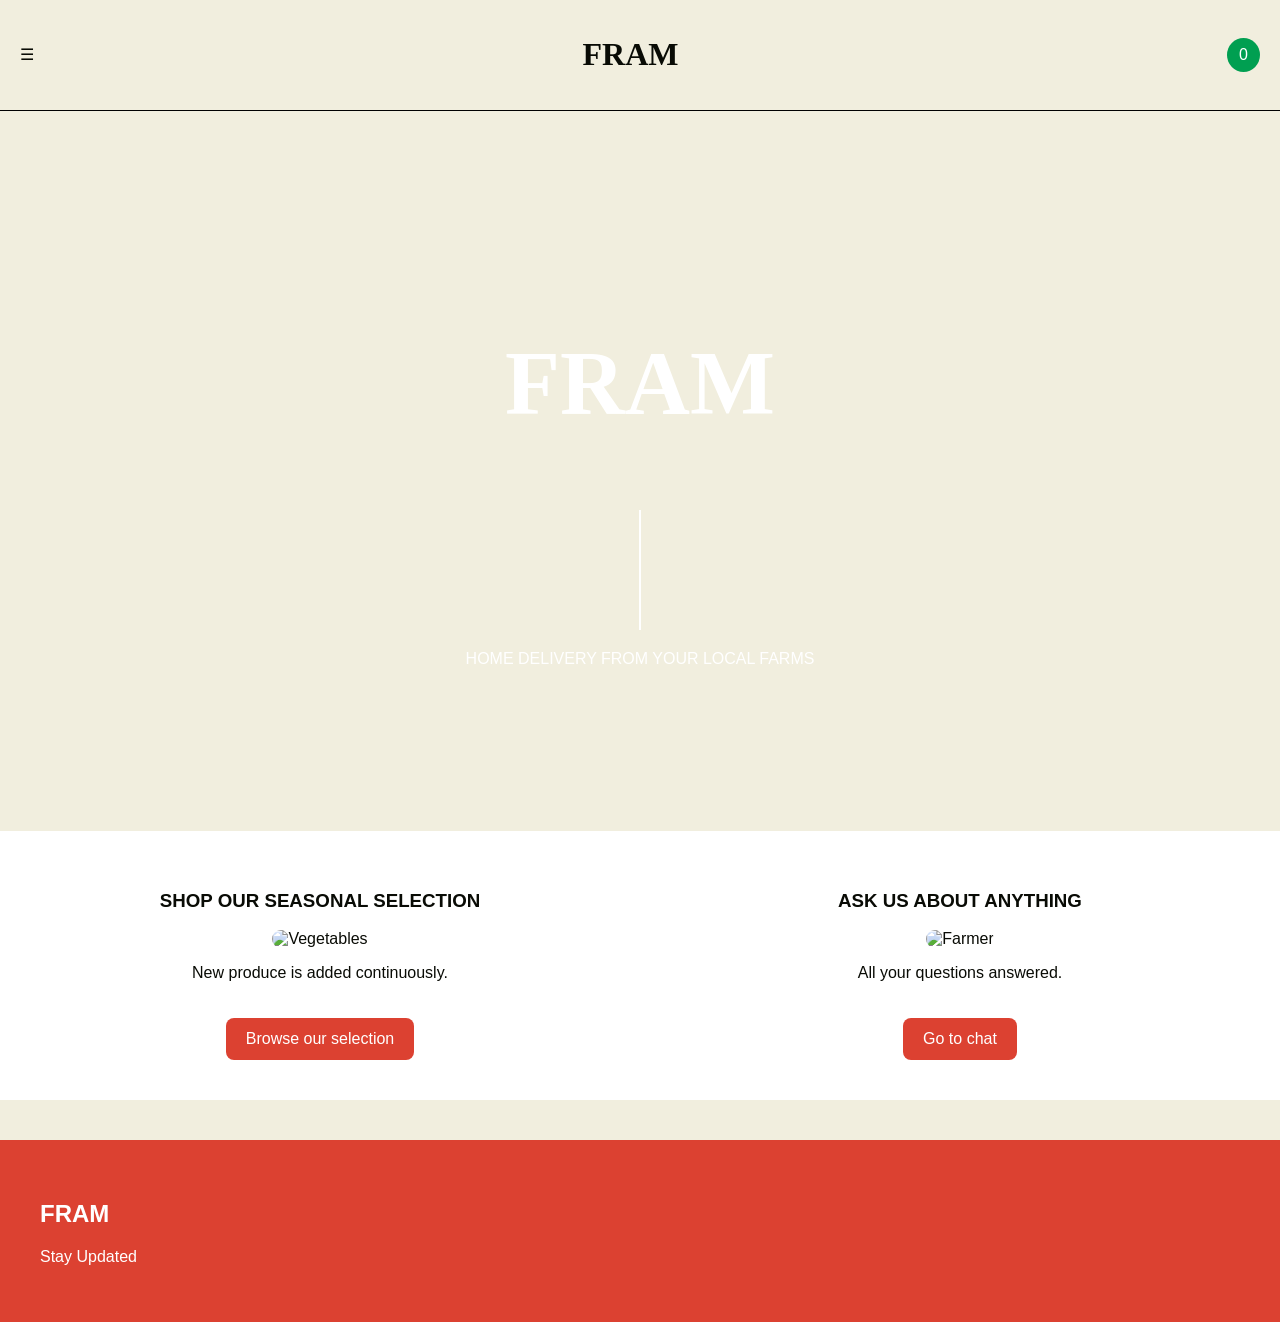
==== index.html @ 624b2814 "Add files via upload" ====
<!DOCTYPE html>
<html lang="en">
<head>
<meta charset="UTF-8">
<meta name="viewport" content="width=device-width, initial-scale=1.0">
<title>FRAM</title>
<link rel="stylesheet" href="css/style.css">
</head>
<body>

<header class="navbar">
<div class="menu">☰</div>
<h1 class="logo">FRAM</h1>
<div class="cart">0</div>
</header>

<section class="hero">
<div class="overlay">
<h2>FRAM</h2>
<div class="line"></div>
<p>HOME DELIVERY FROM YOUR LOCAL FARMS</p>
</div>
</section>

<section class="cards">
<div class="card">
<h3>SHOP OUR SEASONAL SELECTION</h3>
<img src="https://images.unsplash.com/photo-1461354464878-ad92f492a5a0" alt="Vegetables">
<p>New produce is added continuously.</p>
<a href="products.html" class="btn">Browse our selection</a>
</div>

<div class="card">
<h3>ASK US ABOUT ANYTHING</h3>
<img src="https://images.unsplash.com/photo-1506744038136-46273834b3fb" alt="Farmer">
<p>All your questions answered.</p>
<a href="chat.html" class="btn">Go to chat</a>
</div>
</section>

<footer class="footer">
<h2>FRAM</h2>
<p>Stay Updated</p>
</footer>

</body>
</html>
---- css/style.css ----
body{
margin:0;
font-family:Arial,sans-serif;
background:#F1EEDE;
color:#090B05;
}

.navbar{
display:flex;
justify-content:space-between;
align-items:center;
padding:15px 20px;
background:#F1EEDE;
border-bottom:1px solid #000;
}

.logo{
font-family:serif;
font-size:32px;
}

.cart{
background:#009F51;
color:white;
padding:8px 12px;
border-radius:50%;
}

.hero{
height:80vh;
background:url('https://images.unsplash.com/photo-1506744038136-46273834b3fb') center/cover;
display:flex;
align-items:center;
justify-content:center;
}

.overlay{
text-align:center;
color:white;
}

.overlay h2{
font-size:90px;
font-family:serif;
}

.line{
width:2px;
height:120px;
background:white;
margin:20px auto;
}

.cards{
display:grid;
grid-template-columns:1fr 1fr;
}

.card{
padding:40px;
text-align:center;
background:#fff;
}

.card img{
width:100%;
border-radius:20px;
}

.btn{
display:inline-block;
background:#DC4131;
padding:12px 20px;
color:white;
text-decoration:none;
border-radius:8px;
margin-top:20px;
}

.products{
padding:40px;
}

.product-grid{
display:grid;
grid-template-columns:repeat(auto-fit,minmax(250px,1fr));
gap:20px;
}

.product-card img{
width:100%;
border-radius:12px;
}

.chat-wrapper{
max-width:500px;
margin:50px auto;
background:white;
padding:20px;
border-radius:20px;
}

.chat-box{
height:400px;
overflow-y:auto;
}

.bot-message,.user-message{
padding:12px;
border-radius:12px;
margin:10px 0;
max-width:80%;
}

.bot-message{
background:#E8E1C9;
}

.user-message{
background:#E1EAF0;
margin-left:auto;
}

.chat-input{
display:flex;
gap:10px;
margin-top:20px;
}

.chat-input input{
flex:1;
padding:12px;
}

.chat-input button{
background:#DC4131;
border:none;
color:white;
padding:12px 20px;
border-radius:10px;
}

.footer{
background:#DC4131;
color:white;
padding:40px;
margin-top:40px;
}

@media(max-width:768px){
.cards{
grid-template-columns:1fr;
}

.overlay h2{
font-size:60px;
}
}
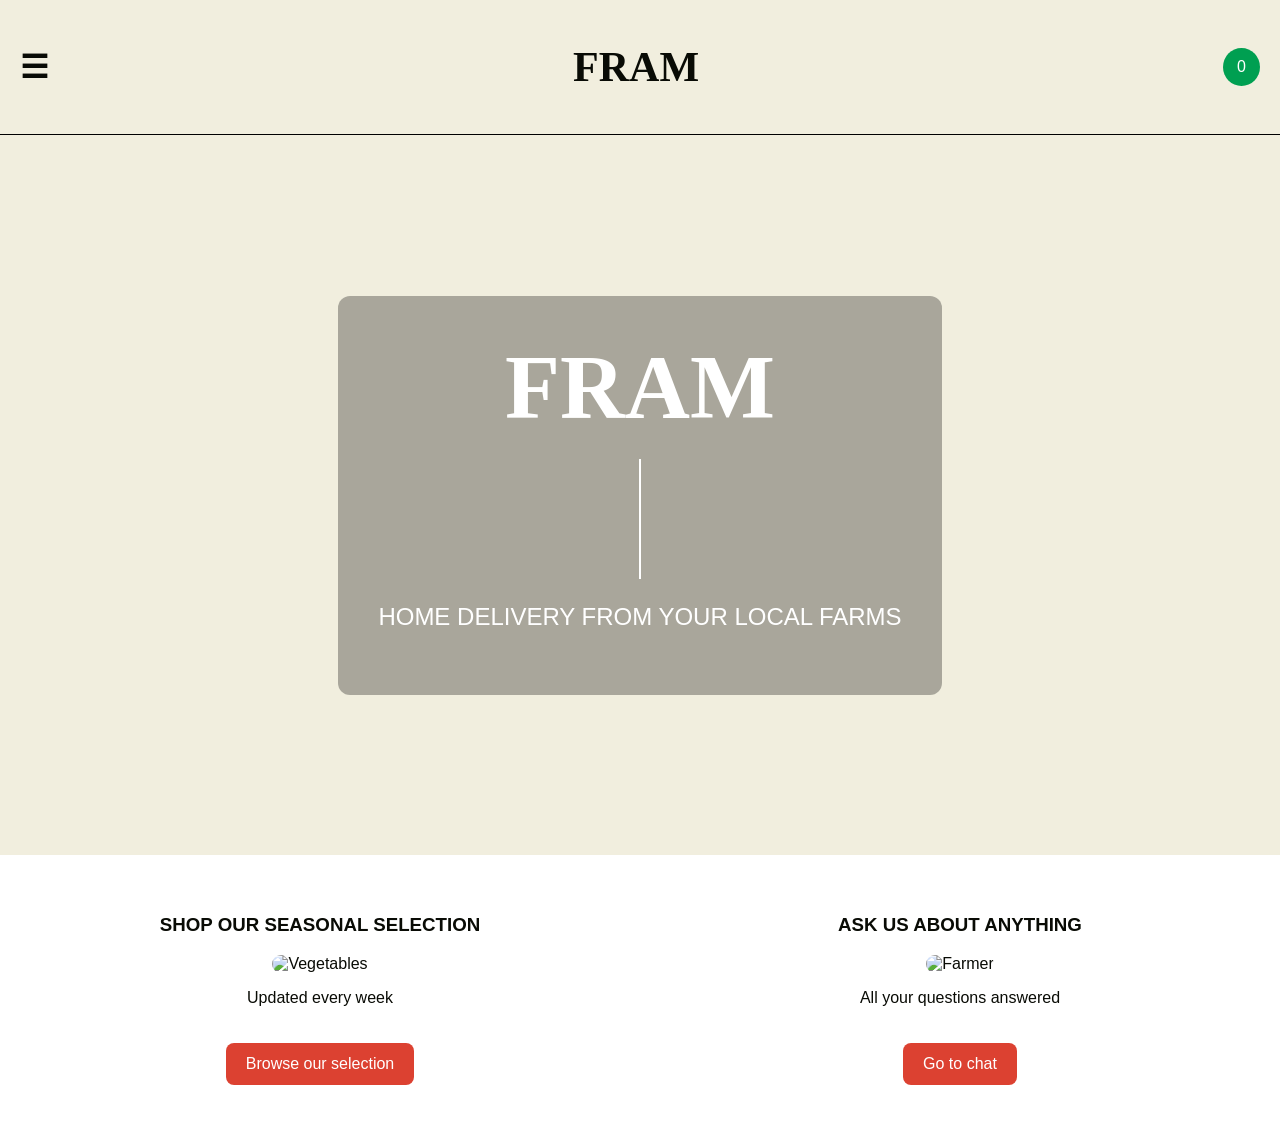
==== commit a4ab431c: "Enhance index.html with mobile menu and updated images" ====
--- a/index.html
+++ b/index.html
@@ -1,47 +1,81 @@
+
 <!DOCTYPE html>
 <html lang="en">
+
 <head>
 <meta charset="UTF-8">
 <meta name="viewport" content="width=device-width, initial-scale=1.0">
+
 <title>FRAM</title>
+
 <link rel="stylesheet" href="css/style.css">
+
 </head>
+
 <body>
 
 <header class="navbar">
-<div class="menu">☰</div>
+
+<div class="menu-btn" id="menuBtn">☰</div>
+
 <h1 class="logo">FRAM</h1>
+
 <div class="cart">0</div>
+
 </header>
 
+<nav class="mobile-menu" id="mobileMenu">
+
+<a href="index.html">Home</a>
+<a href="products.html">Products</a>
+<a href="chat.html">Chat</a>
+
+</nav>
+
 <section class="hero">
+
 <div class="overlay">
+
 <h2>FRAM</h2>
-<div class="line"></div>
+
+<div class="hero-line"></div>
+
 <p>HOME DELIVERY FROM YOUR LOCAL FARMS</p>
+
 </div>
+
 </section>
 
 <section class="cards">
+
 <div class="card">
+
 <h3>SHOP OUR SEASONAL SELECTION</h3>
-<img src="https://images.unsplash.com/photo-1461354464878-ad92f492a5a0" alt="Vegetables">
-<p>New produce is added continuously.</p>
+
+<img src="https://images.unsplash.com/photo-1461354464878-ad92f492a5a0?auto=format&fit=crop&w=1200&q=80" alt="Vegetables">
+
+<p>Updated every week</p>
+
 <a href="products.html" class="btn">Browse our selection</a>
+
 </div>
 
 <div class="card">
+
 <h3>ASK US ABOUT ANYTHING</h3>
-<img src="https://images.unsplash.com/photo-1506744038136-46273834b3fb" alt="Farmer">
-<p>All your questions answered.</p>
+
+<img src="https://images.unsplash.com/photo-1506744038136-46273834b3fb?auto=format&fit=crop&w=1200&q=80" alt="Farmer">
+
+<p>All your questions answered</p>
+
 <a href="chat.html" class="btn">Go to chat</a>
+
 </div>
+
 </section>
 
-<footer class="footer">
-<h2>FRAM</h2>
-<p>Stay Updated</p>
-</footer>
+<script src="js/chat.js"></script>
 
 </body>
+
 </html>
--- a/css/style.css
+++ b/css/style.css
@@ -1,4 +1,3 @@
-
 body{
 margin:0;
 font-family:Arial,sans-serif;
@@ -16,40 +15,67 @@
 }
 
 .logo{
+font-size:42px;
 font-family:serif;
-font-size:32px;
 }
 
 .cart{
 background:#009F51;
 color:white;
-padding:8px 12px;
+padding:10px 14px;
 border-radius:50%;
+}
+
+.mobile-menu{
+display:none;
+flex-direction:column;
+padding:20px;
+background:#009F51;
+}
+
+.mobile-menu.active{
+display:flex;
+}
+
+.mobile-menu a{
+color:white;
+text-decoration:none;
+margin:10px 0;
 }
 
 .hero{
 height:80vh;
-background:url('https://images.unsplash.com/photo-1506744038136-46273834b3fb') center/cover;
+background:url('https://images.unsplash.com/photo-1506744038136-46273834b3fb?auto=format&fit=crop&w=1600&q=80');
+background-size:cover;
+background-position:center;
 display:flex;
+justify-content:center;
 align-items:center;
-justify-content:center;
+text-align:center;
 }
 
 .overlay{
-text-align:center;
 color:white;
+background:rgba(0,0,0,0.3);
+padding:40px;
+border-radius:12px;
 }
 
 .overlay h2{
 font-size:90px;
 font-family:serif;
+margin:0;
 }
 
-.line{
+.hero-line{
 width:2px;
 height:120px;
 background:white;
 margin:20px auto;
+}
+
+.overlay p{
+font-size:24px;
 }
 
 .cards{
@@ -59,8 +85,8 @@
 
 .card{
 padding:40px;
+background:white;
 text-align:center;
-background:#fff;
 }
 
 .card img{
@@ -71,11 +97,16 @@
 .btn{
 display:inline-block;
 background:#DC4131;
+color:white;
 padding:12px 20px;
-color:white;
+border-radius:8px;
 text-decoration:none;
-border-radius:8px;
 margin-top:20px;
+}
+.menu-btn{
+font-size:32px;
+cursor:pointer;
+font-weight:bold;
 }
 
 .products{
@@ -85,75 +116,41 @@
 .product-grid{
 display:grid;
 grid-template-columns:repeat(auto-fit,minmax(250px,1fr));
-gap:20px;
+gap:30px;
 }
 
 .product-card img{
 width:100%;
+height:300px;
+object-fit:cover;
 border-radius:12px;
+display:block;
 }
 
-.chat-wrapper{
-max-width:500px;
-margin:50px auto;
-background:white;
-padding:20px;
-border-radius:20px;
+.product-card h3{
+font-size:32px;
 }
 
-.chat-box{
-height:400px;
-overflow-y:auto;
-}
-
-.bot-message,.user-message{
-padding:12px;
-border-radius:12px;
-margin:10px 0;
-max-width:80%;
-}
-
-.bot-message{
-background:#E8E1C9;
-}
-
-.user-message{
-background:#E1EAF0;
-margin-left:auto;
-}
-
-.chat-input{
-display:flex;
-gap:10px;
-margin-top:20px;
-}
-
-.chat-input input{
-flex:1;
-padding:12px;
-}
-
-.chat-input button{
-background:#DC4131;
-border:none;
-color:white;
-padding:12px 20px;
-border-radius:10px;
-}
-
-.footer{
-background:#DC4131;
-color:white;
-padding:40px;
-margin-top:40px;
+.product-card p{
+font-size:22px;
 }
 
 @media(max-width:768px){
+
 .cards{
+grid-template-columns:1fr;
+}
+
+.product-grid{
 grid-template-columns:1fr;
 }
 
 .overlay h2{
 font-size:60px;
 }
+
+.logo{
+font-size:28px;
 }
+
+}
